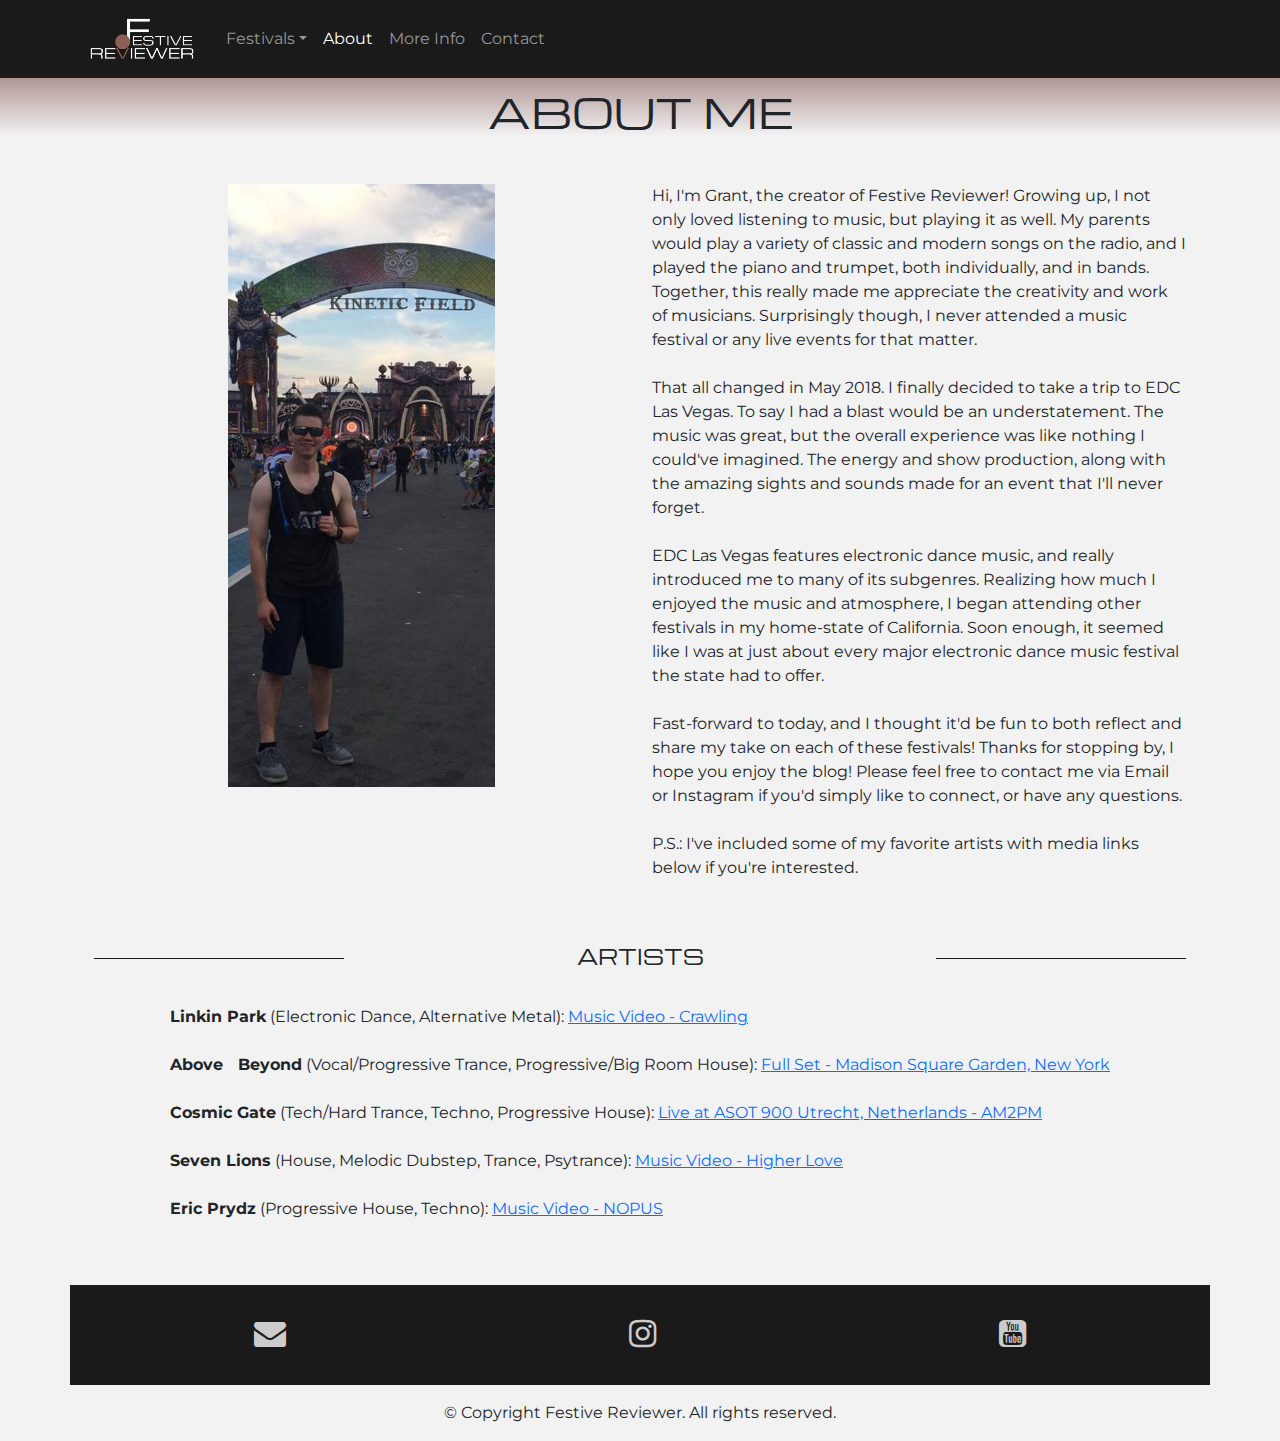
==== about.html @ 19c441a4 "Initial commit" ====
<!DOCTYPE html>
<html lang="en">
  <head>
    <meta charset="UTF-8" />
    <meta http-equiv="X-UA-Compatible" content="IE=edge" />
    <meta
      name="viewport"
      content="width=device-width, initial-scale=1, shrink-to-fit=no"
    />
    <meta http-equiv="x-ua-compatible" content="ie=edge" />
    <link rel="stylesheet" href="css/bootstrap.min.css" />
    <link rel="stylesheet" href="css/style.css" />
	<link rel="stylesheet" href="https://cdnjs.cloudflare.com/ajax/libs/font-awesome/4.7.0/css/font-awesome.min.css">
  	<link rel="shortcut icon" type="image/x-icon" href="favicon.ico" />
    <title>Festive Reviewer - About</title>
  </head>
  <body>
    <nav
      id="navbar-site"
      class="navbar navbar-dark navbar-expand-sm fixed-top"
      style="background-color: rgba(26, 26, 26, 1)"
    >
      <div class="container">
        <a class="navbar-brand" href="index.html">
          <img
            src="images/Logo2.png"
            style="width: 120px"
            alt="FESTIVE REVIEWER"
          /> </a
        ><!-- logo -->

        <button
          class="navbar-toggler"
          type="button"
          data-toggle="collapse"
          data-target="#myTogglerNav"
          aria-controls="myTogglerNav"
          aria-expanded="false"
          aria-label="Toggle navigation"
        >
          <span class="navbar-toggler-icon"></span></button
        ><!-- hamburger menu -->

        <div class="collapse navbar-collapse" id="myTogglerNav">
          <div class="navbar-nav">
            <div class="dropdown">
              <a
                class="nav-item nav-link dropdown-toggle"
                data-toggle="dropdown"
                id="festivalsDropdown"
                aria-haspopup="true"
                aria-expanded="false"
                href="#"
                >Festivals</a
              ><!-- Festivals dropdown toggle capability-->

              <div class="dropdown-menu" aria-labelledby="festivalsDropdown">
                <a class="dropdown-item" href="edc.html">EDC Las Vegas</a>
                <a class="dropdown-item" href="audiotistic.html">Audiotistic</a>
                <a class="dropdown-item" href="hardsummer.html">Hard Summer</a>
                <a class="dropdown-item" href="omf.html">Our Music Festival</a>
                <a class="dropdown-item" href="escape.html">Escape</a>
                <a class="dropdown-item" href="dreamstate.html"
                  >Dreamstate Socal</a
                >
              </div>
              <!-- Festivals dropdown choices -->
            </div>
            <!-- Festivals dropdown feature -->

            <a class="nav-item nav-link active" href="about.html">About</a>
            <a class="nav-item nav-link" href="moreinfo.html">More Info</a>
            <a class="nav-item nav-link" href="mailto:grantaappelgren@gmail.com" target="_blank"
              >Contact</a
            >
          </div>
          <!-- navbar -->
        </div>
        <!-- collapse -->
      </div>
    </nav>

    <div class="gradient mb-5">
      <div class="container mt-5 mb-5">
        <div class="row-cols-1">
          <section class="col">
            <h1>ABOUT ME</h1>
          </section>
        </div>
      </div>
      <!-- about title -->
    </div>

    <div class="container">
      <div class="d-flex flex-column flex-sm-row">
        <div class="container mb-5">
          <img
            class="d-flex row col-8 col-md-8 col-lg-6 image"
            src="images/about1lg.jpg"
            alt="about1"
          />
        </div>
        <!-- about image 1 -->

        <div class="container mb-5" style="text-align: left">
          <p>
            Hi, I'm Grant, the creator of Festive Reviewer! Growing up, I not
            only loved listening to music, but playing it as well. My parents
            would play a variety of classic and modern songs on the radio, and I
            played the piano and trumpet, both individually, and in bands.
            Together, this really made me appreciate the creativity and work of
            musicians. Surprisingly though, I never attended a music festival or
            any live events for that matter.<br /><br />That all changed in May
            2018. I finally decided to take a trip to EDC Las Vegas. To say I
            had a blast would be an understatement. The music was great, but the
            overall experience was like nothing I could've imagined. The energy
            and show production, along with the amazing sights and sounds made
            for an event that I'll never forget.<br /><br />EDC Las Vegas
            features electronic dance music, and really introduced me to many of
            its subgenres. Realizing how much I enjoyed the music and
            atmosphere, I began attending other festivals in my home-state of
            California. Soon enough, it seemed like I was at just about every
            major electronic dance music festival the state had to offer.<br /><br />Fast-forward
            to today, and I thought it'd be fun to both reflect and share my
            take on each of these festivals! Thanks for stopping by, I hope you
            enjoy the blog! Please feel free to contact me via Email or
            Instagram if you'd simply like to connect, or have any questions.<br /><br />P.S.:
            I've included some of my favorite artists with media links below if
            you're interested.
          </p>
        </div>
        <!-- about info -->
      </div>
    </div>

    <div class="container">
      <div class="container d-flex-column mb-5">
        <div class="d-flex mb-3">
          <section class="lines">
            <div class="item">
              <h5>ARTISTS</h5>
            </div>
          </section>
        </div>
        <div class="item" style="text-align: center">
          <ul>
            <li>
              <b>Linkin Park</b> (Electronic Dance, Alternative Metal):
              <a href="https://www.youtube.com/watch?v=Gd9OhYroLN0" target="_blank"
                >Music Video - Crawling</a
              >
            </li>
            <br />
            <li>
              <b>Above &nbsp; Beyond</b> (Vocal/Progressive Trance, Progressive/Big
              Room House):
              <a href="https://www.youtube.com/watch?v=10utJGbQQLs&t=503s" target="_blank"
                >Full Set - Madison Square Garden, New York</a
              >
            </li>
            <br />
            <li>
              <b>Cosmic Gate</b> (Tech/Hard Trance, Techno, Progressive House):
              <a href="https://www.youtube.com/watch?v=9YpkcDYSfXw" target="_blank"
                >Live at ASOT 900 Utrecht, Netherlands - AM2PM</a
              >
            </li>
            <br />
            <li>
              <b>Seven Lions</b> (House, Melodic Dubstep, Trance, Psytrance):
              <a href="https://www.youtube.com/watch?v=zhw8kpLc9DI" target="_blank"
                >Music Video - Higher Love</a
              >
            </li>
            <br />
            <li>
              <b>Eric Prydz</b> (Progressive House, Techno):
              <a href="https://www.youtube.com/watch?v=nj-MuUsulMU" target="_blank"
                >Music Video - NOPUS</a
              >
            </li>
          </ul>
        </div>
      </div>
      <!-- artists element -->
    </div>

    <div class="container footer" style="background-color: rgba(26, 26, 26, 1)">
      <div class="d-flex justify-content-around" style="height: 100px">
        <div class="item btn align-self-center" role="button">
          <a href="mailto:grantaappelgren@gmail.com" target="_blank">
		  	<i class="fa fa-2x fa-envelope"></i>
		  </a>
        </div>
        <div class="item btn align-self-center" role="button">
          <a href="https://www.instagram.com/grantthehapa/?hl=en" target="_blank">
            <i class="fa fa-2x fa-instagram"></i>
          </a>
        </div>
        <div class="item btn align-self-center" role="button">
          <a href="https://www.youtube.com/channel/UC2-UdtZcBEHS6SBj7P5uO-w" target="_blank">
            <i class="fa fa-2x fa-youtube-square"></i>
		  </a>
        </div>
      </div>
    </div>
    <!-- social media icons -->

    <footer class="text-center">
      <div class="container">
        <div class="col-auto mt-3">
          <p>© Copyright Festive Reviewer. All rights reserved.</p>
        </div>
      </div>
    </footer>
    <!-- copyright notice -->

    <script src="js/jquery.min.js"></script>
    <script src="js/popper.min.js"></script>
    <script src="js/bootstrap.min.js"></script>
  </body>
</html>
---- css/style.css ----
@import url("https://fonts.googleapis.com/css2?family=Montserrat:wght@200;400&display=swap");
@import url("https://fonts.googleapis.com/css2?family=Michroma&display=swap");

body {
  background: rgba(242, 242, 242, 1);
  font-family: Montserrat, sans-serif;
}

body p {
  font-size: 16px;
  font-color: rgba(26, 26, 26, 1);
}

h1,
h2,
h3,
h4,
h5 {
  font-family: Michroma, sans-serif;
  text-align: center;
}

ul {
  display: inline-block;
  list-style: none;
  text-align: left;
  padding: 0;
}

.nav-item:hover {
  background: rgba(89, 25, 25, 1);
}

.noHover {
  pointer-events: none;
}

.image {
  margin: auto;
}

.carousel-inner img {
  margin: auto;
  padding-top: 65px;
}

.carousel-control-next-icon,
.carousel-control-prev-icon {
  display: none;
}

.gradient {
  padding-top: 40px;
  background-image: linear-gradient(
    rgba(89, 25, 25, 1),
    rgba(242, 242, 242, 1)
  );
}

.lines {
  width: 100%;
  height: 45px;
  position: relative;
}

.lines::after,
.lines::before {
  content: "";
  position: absolute;
  margin: auto;
  height: 1px;
  background: rgba(26, 26, 26, 1);
  width: 10%;
  top: 30%;
}

.lines::after {
  left: 0;
}

.lines::before {
  right: 0;
}

.elementlines {
  width: 100%;
  height: 45px;
  position: relative;
}

.elementlines::after,
.elementlines::before {
  content: "";
  position: absolute;
  margin: auto;
  height: 1px;
  background: rgba(26, 26, 26, 1);
  width: 10%;
  top: 30%;
}

.elementlines::after {
  left: 0;
}

.elementlines::before {
  right: 0;
}

.footer {
  font-color: rgba(204, 204, 204, 1);
}

.fa {
  color: rgba(204, 204, 204, 1);
}

@media (min-width: 320px) {
  .lines {
    height: 45px;
  }
  .lines::after,
  .lines::before {
    width: 15px;
  }
}

@media (min-width: 375px) {
  .lines {
    height: 45px;
  }
  .lines::after,
  .lines::before {
    width: 35px;
  }
}

@media (min-width: 576px) {
  .lines {
    height: 45px;
  }
  .lines::after,
  .lines::before {
    width: 75px;
  }
}

@media (min-width: 768px) {
  .lines {
    height: 45px;
  }
  .lines::after,
  .lines::before {
    width: 125px;
  }
}

@media (max-width: 991px) {
  .linebreak {
    display: none;
  }
}

@media (min-width: 992px) {
  .lines {
    height: 45px;
  }
  .lines::after,
  .lines::before {
    width: 175px;
  }
  .elementlines::after {
    display: none;
  }
  .elementlines::before {
    display: none;
  }
}

@media (min-width: 1200px) {
  .lines {
    height: 45px;
  }
  .lines::after,
  .lines::before {
    width: 250px;
  }
}
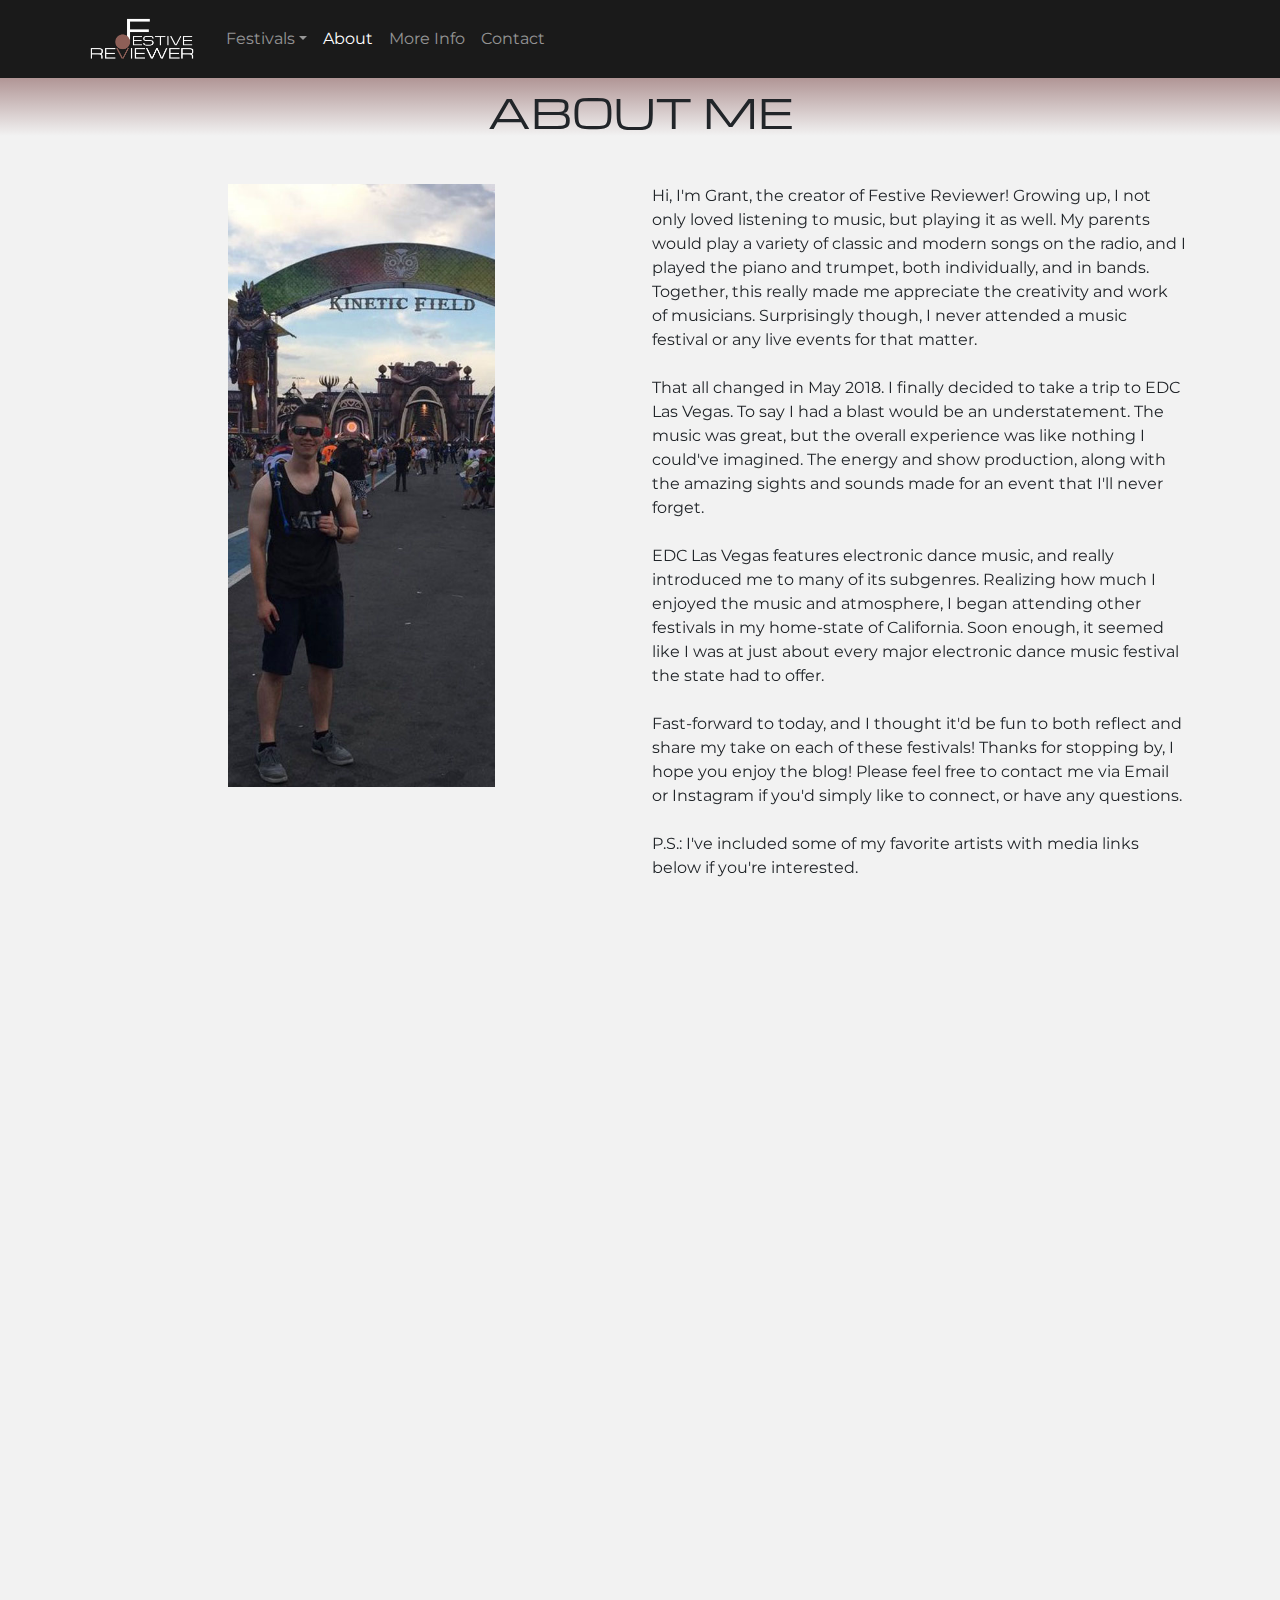
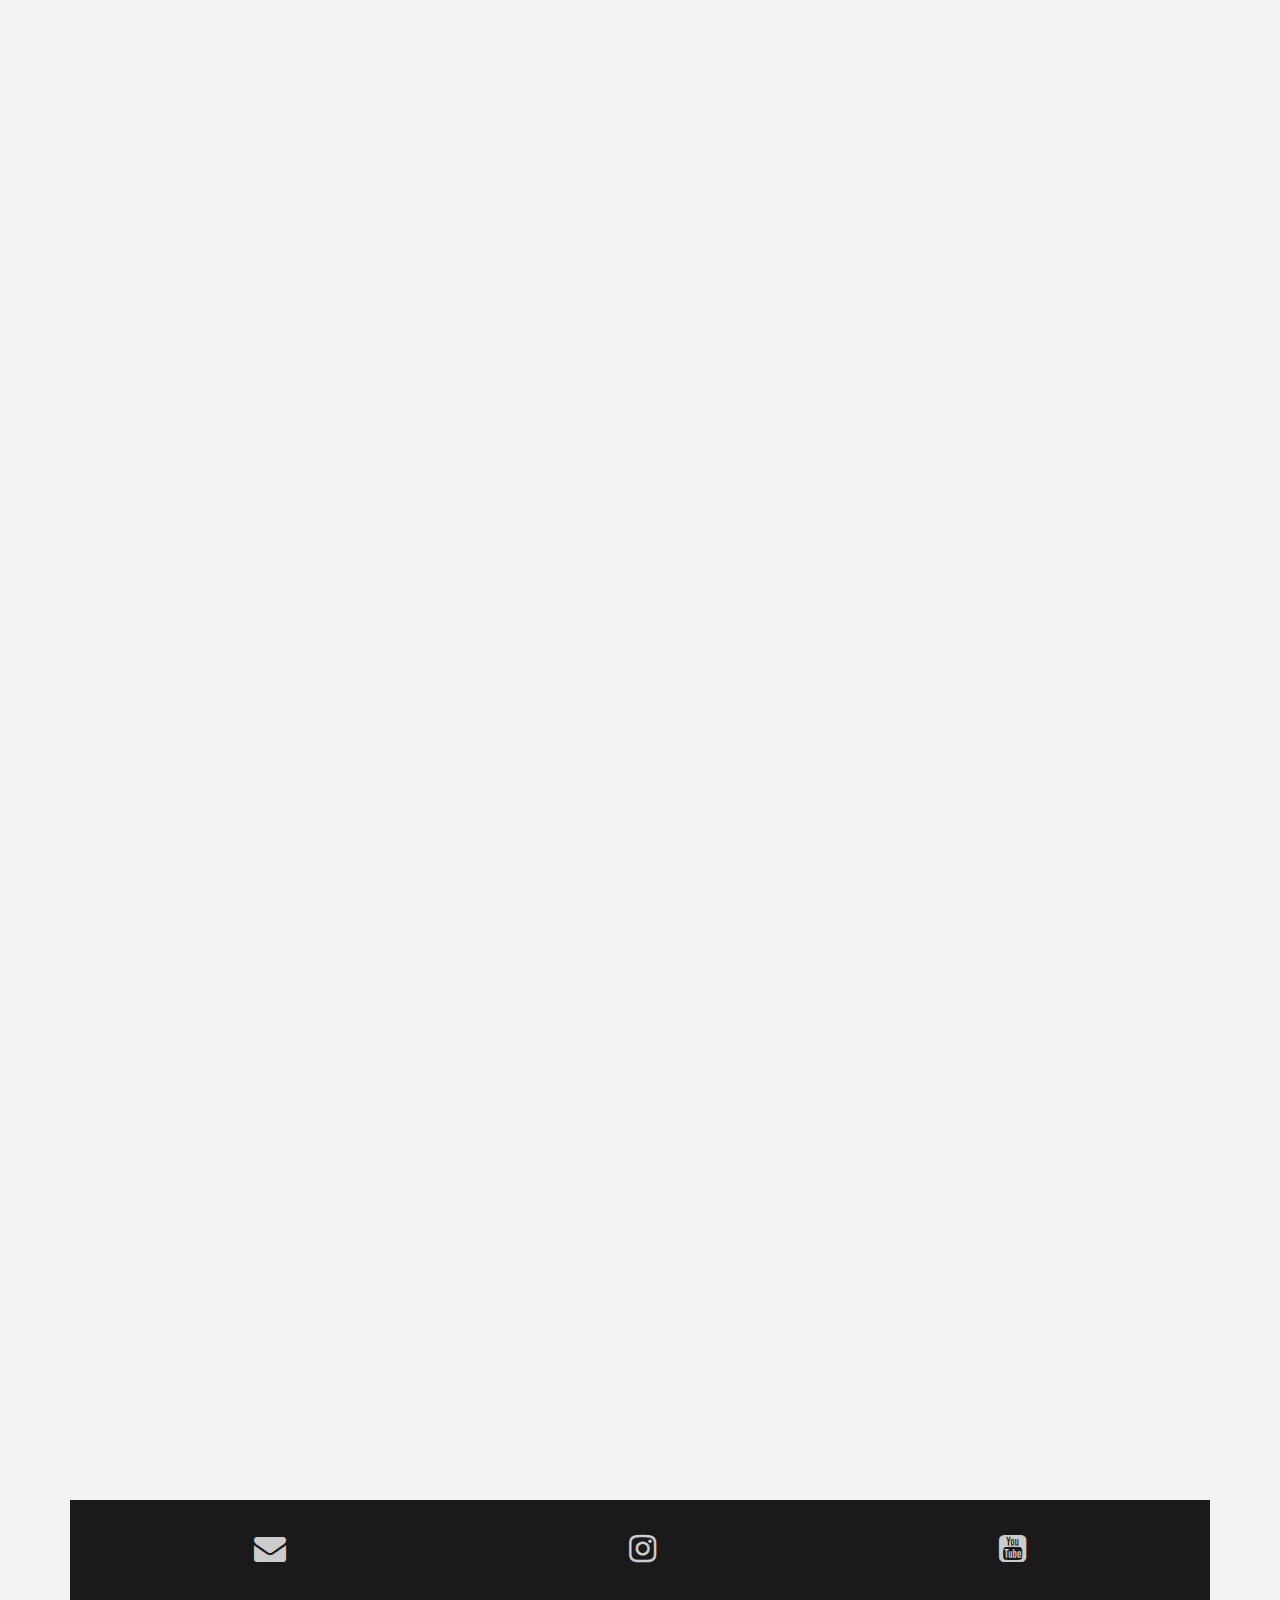
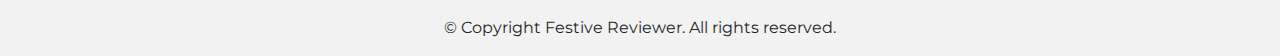
==== commit fb376400: "Updated About & More Info Pages and Added Transitions" ====
--- a/about.html
+++ b/about.html
@@ -80,7 +80,7 @@
       </div>
     </nav>
 
-    <div class="gradient mb-5">
+    <div class="gradient mb-5 hidden">
       <div class="container mt-5 mb-5">
         <div class="row-cols-1">
           <section class="col">
@@ -91,7 +91,7 @@
       <!-- about title -->
     </div>
 
-    <div class="container">
+    <div class="container hidden">
       <div class="d-flex flex-column flex-sm-row">
         <div class="container mb-5">
           <img
@@ -135,7 +135,7 @@
 
     <div class="container">
       <div class="container d-flex-column mb-5">
-        <div class="d-flex mb-3">
+        <div class="d-flex mb-3 hidden">
           <section class="lines">
             <div class="item">
               <h5>ARTISTS</h5>
@@ -145,39 +145,49 @@
         <div class="item" style="text-align: center">
           <ul>
             <li>
-              <b>Linkin Park</b> (Electronic Dance, Alternative Metal):
-              <a href="https://www.youtube.com/watch?v=Gd9OhYroLN0" target="_blank"
-                >Music Video - Crawling</a
-              >
-            </li>
-            <br />
-            <li>
-              <b>Above &nbsp; Beyond</b> (Vocal/Progressive Trance, Progressive/Big
+			  <div class="hidden">
+              <div class="mb-4">
+			  <b>Linkin Park</b> (Electronic Dance, Alternative Metal):
+			  </div>
+			  <iframe width="560" height="315" class="col-12 p-0 mb-4 d-flex flex-column justify-content-center video-container" src="https://www.youtube.com/embed/zKLVg6aS3bM" title="YouTube video player" frameborder="0" allow="accelerometer; autoplay; clipboard-write; encrypted-media; gyroscope; picture-in-picture" allowfullscreen></iframe>
+			  </div>
+            </li>
+            <br />
+            <li>
+			  <div class="hidden">
+              <div class="mb-4">
+		      <b>Above &#38 Beyond</b> (Vocal/Progressive Trance, Progressive/Big
               Room House):
-              <a href="https://www.youtube.com/watch?v=10utJGbQQLs&t=503s" target="_blank"
-                >Full Set - Madison Square Garden, New York</a
-              >
-            </li>
-            <br />
-            <li>
-              <b>Cosmic Gate</b> (Tech/Hard Trance, Techno, Progressive House):
-              <a href="https://www.youtube.com/watch?v=9YpkcDYSfXw" target="_blank"
-                >Live at ASOT 900 Utrecht, Netherlands - AM2PM</a
-              >
-            </li>
-            <br />
-            <li>
+			  </div>
+			  <iframe width="560" height="315" class="col-12 p-0 mb-4 d-flex flex-column justify-content-center video-container" src="https://www.youtube.com/embed/10utJGbQQLs" title="YouTube video player" frameborder="0" allow="accelerometer; autoplay; clipboard-write; encrypted-media; gyroscope; picture-in-picture" allowfullscreen></iframe>
+			  </div>
+            </li>
+            <br />
+            <li>
+			  <div class="hidden">
+              <div class="mb-4">
+			  <b>Cosmic Gate</b> (Tech/Hard Trance, Techno, Progressive House):
+		      </div>
+              <iframe width="560" height="315" class="col-12 p-0 mb-4 d-flex flex-column justify-content-center video-container" src="https://www.youtube.com/embed/1--YWkfHUvY" title="YouTube video player" frameborder="0" allow="accelerometer; autoplay; clipboard-write; encrypted-media; gyroscope; picture-in-picture" allowfullscreen></iframe>
+			  </div>
+            </li>
+            <br />
+            <li>
+			  <div class="hidden">
+			  <div class="mb-4">
               <b>Seven Lions</b> (House, Melodic Dubstep, Trance, Psytrance):
-              <a href="https://www.youtube.com/watch?v=zhw8kpLc9DI" target="_blank"
-                >Music Video - Higher Love</a
-              >
-            </li>
-            <br />
-            <li>
+			  </div>
+              <iframe width="560" height="315" class="col-12 p-0 mb-4 d-flex flex-column justify-content-center video-container" src="https://www.youtube.com/embed/olAMTYJK6mo" title="YouTube video player" frameborder="0" allow="accelerometer; autoplay; clipboard-write; encrypted-media; gyroscope; picture-in-picture" allowfullscreen></iframe>
+			  </div>
+            </li>
+            <br />
+            <li>
+			  <div class="hidden">
+			  <div class="mb-4">
               <b>Eric Prydz</b> (Progressive House, Techno):
-              <a href="https://www.youtube.com/watch?v=nj-MuUsulMU" target="_blank"
-                >Music Video - NOPUS</a
-              >
+			  </div>
+              <iframe width="560" height="315" class="col-12 p-0 mb-4 d-flex flex-column justify-content-center video-container" src="https://www.youtube.com/embed/p_rXt7sWn_E" title="YouTube video player" frameborder="0" allow="accelerometer; autoplay; clipboard-write; encrypted-media; gyroscope; picture-in-picture" allowfullscreen></iframe>
+			  </div>
             </li>
           </ul>
         </div>
@@ -218,5 +228,6 @@
     <script src="js/jquery.min.js"></script>
     <script src="js/popper.min.js"></script>
     <script src="js/bootstrap.min.js"></script>
+	<script src="js/app.js"></script>
   </body>
 </html>
--- a/css/style.css
+++ b/css/style.css
@@ -115,6 +115,18 @@
   color: rgba(204, 204, 204, 1);
 }
 
+.link {
+	text-decoration: none;
+	color: rgba(26, 26, 26, 1);
+	margin-left: 10px;
+}
+
+.insomniac-logo, .blau-logo, .goldenvoice-logo, .ultra-worldwide-logo, .tomorrowland-logo {
+	justify-content: center;
+	text-decoration: none;
+	color: rgba(26, 26, 26, 1);
+}
+
 @media (min-width: 320px) {
   .lines {
     height: 45px;
@@ -186,3 +198,14 @@
     width: 250px;
   }
 }
+
+.hidden {
+	opacity: 0;
+	filter: blur(5px);
+	transition: all 900ms;
+}
+
+.show {
+	opacity: 1;
+	filter: blur(0);
+}